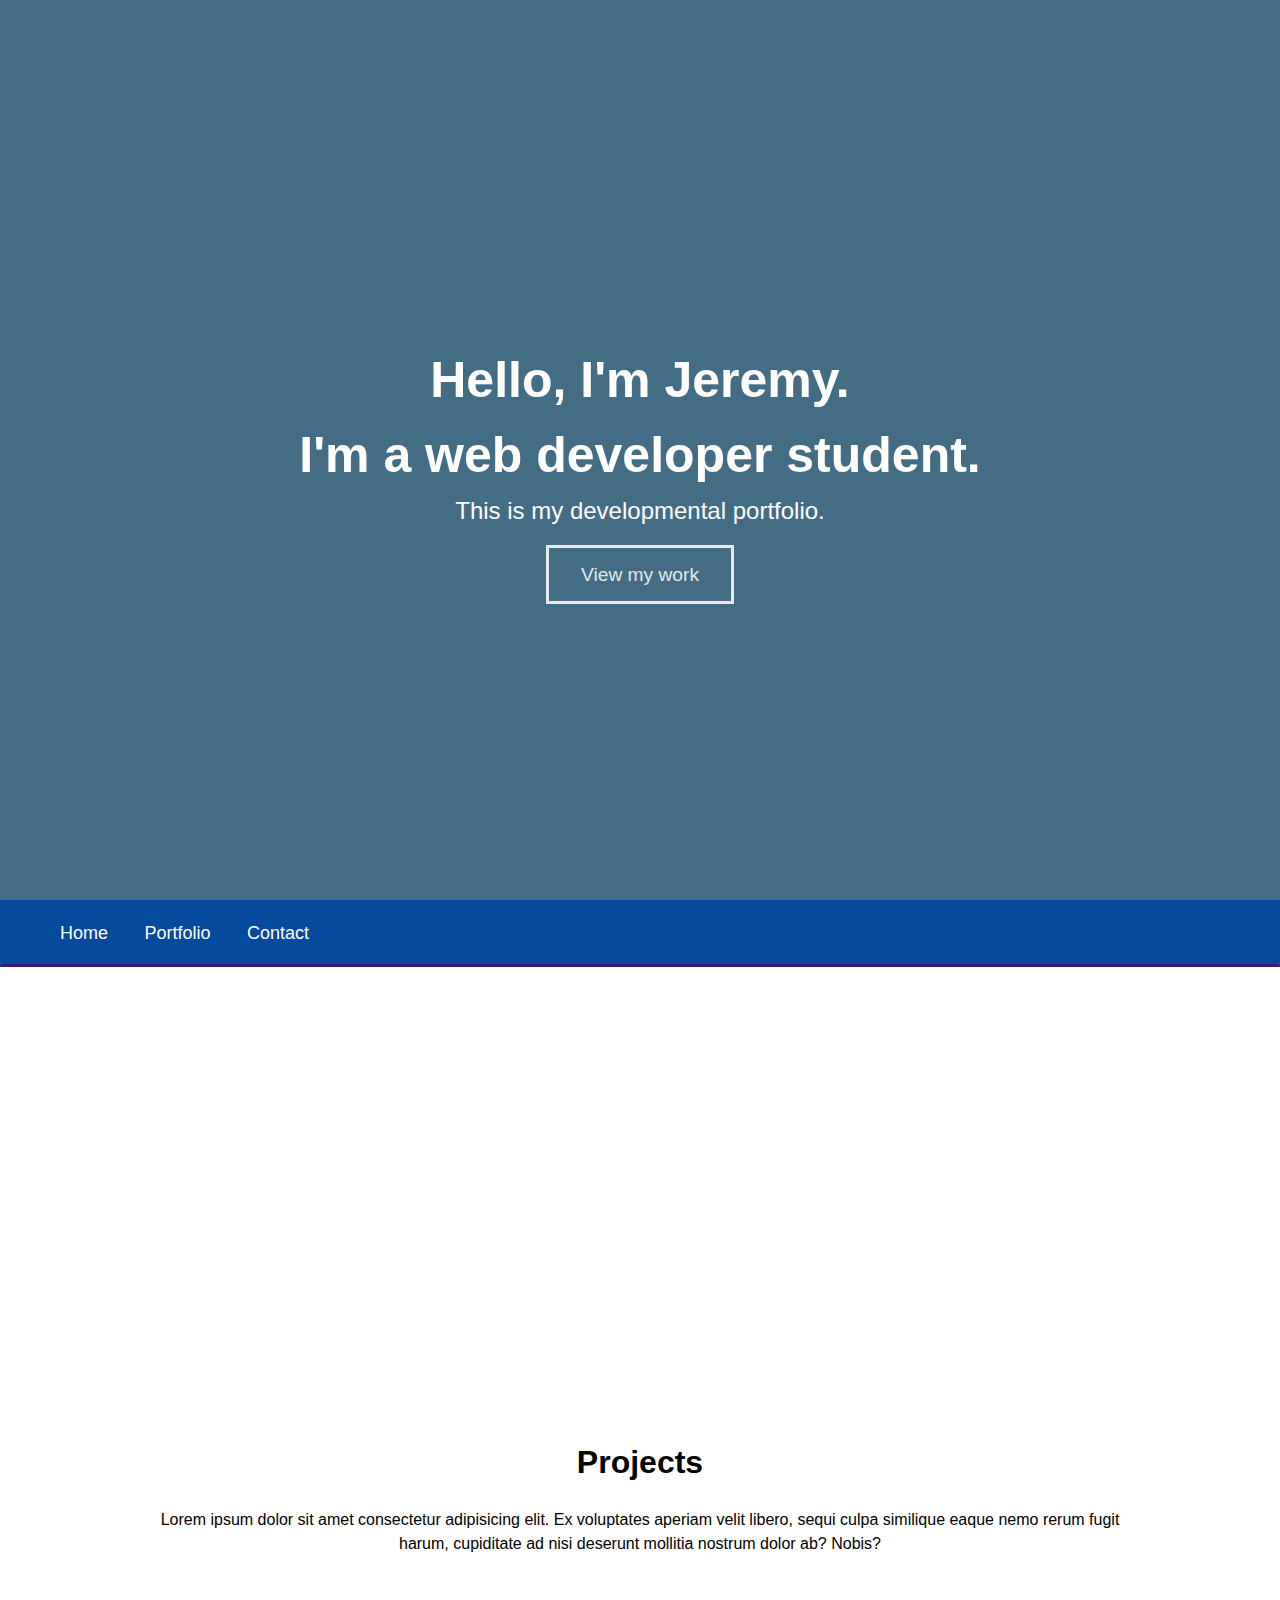
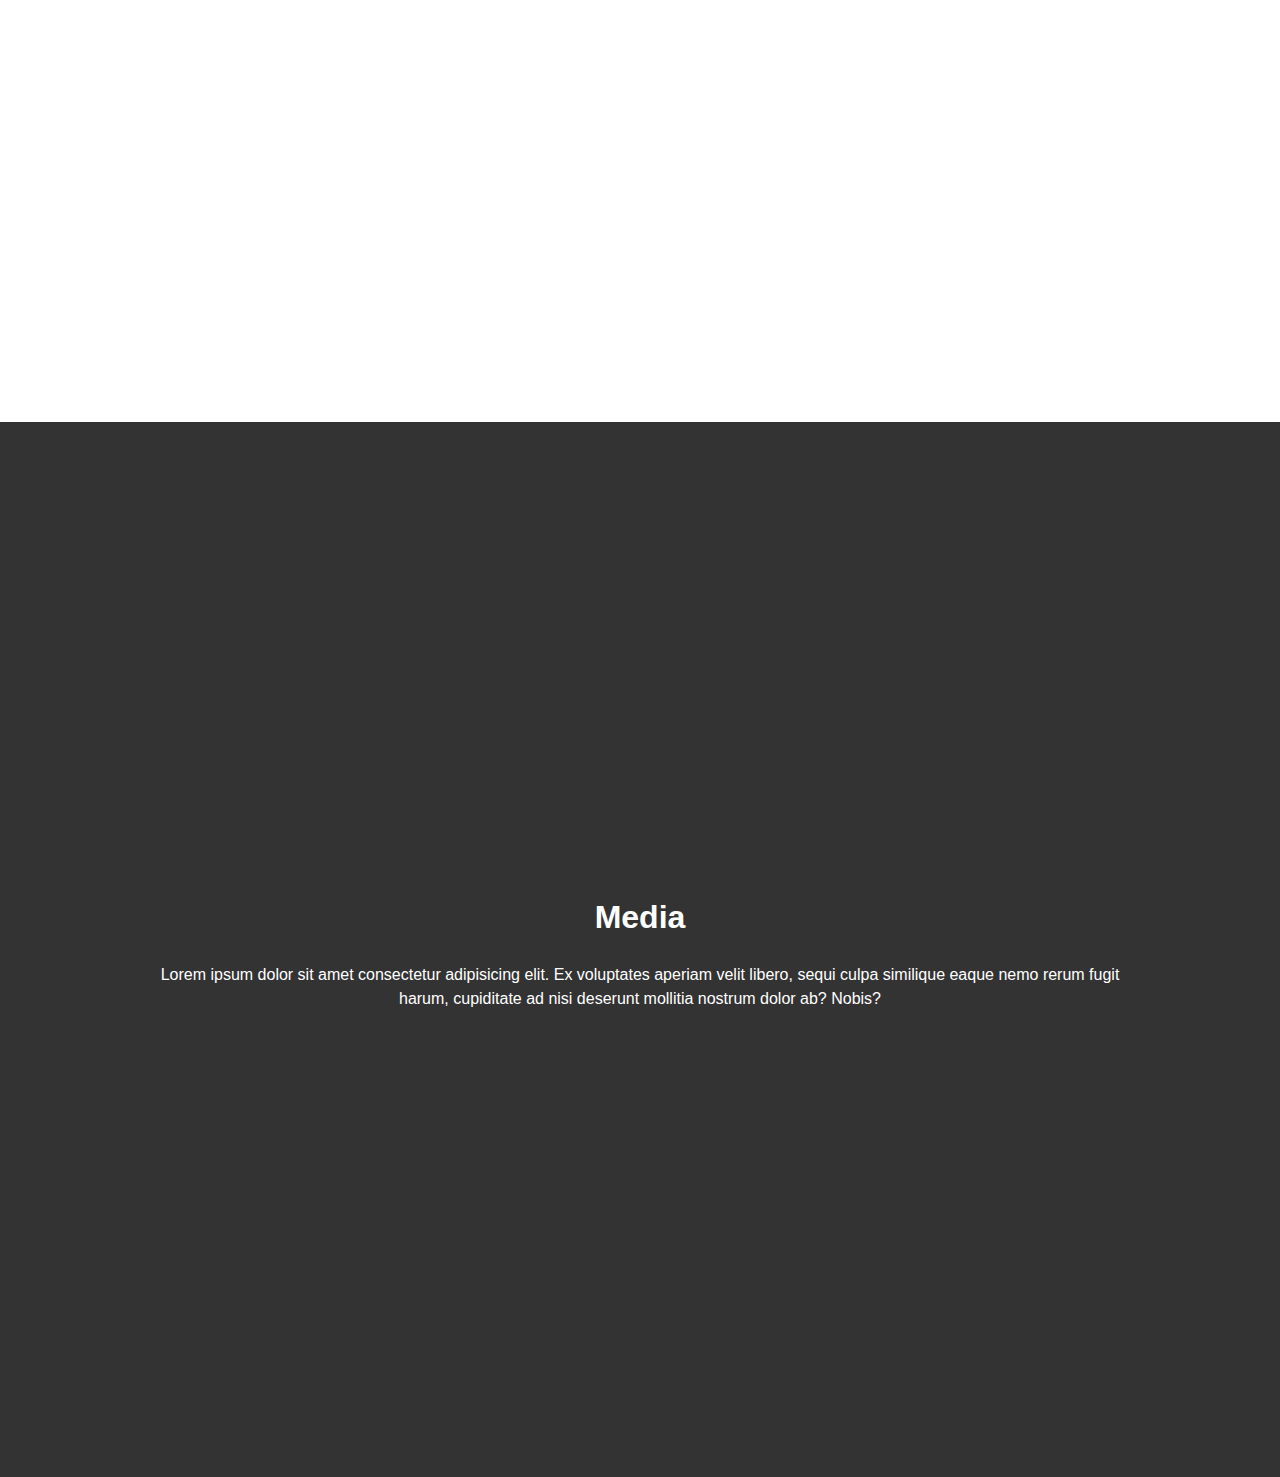
==== Jeremy's Portfolio/Front page.html @ 3e4e0e09 "Navigation bar and links" ====
<!DOCTYPE HTML>
<head>
 <link rel="stylesheet" href="Front page style.css">
<title> Insert link for website</title>
</head>
<body>
    <header class="v-header container">
        <div class="fullscreen-video-wrap">
            <video src="Front page animation.mp4" autoplay="true" loop="true" muted="true" type="video/mp4"></video>
        </div>
        <div class="header-overlay">  </div>
        <div class="header-content">  
            <h1> Hello, I'm Jeremy. <br>I'm a web developer student.<br></h1>
            <p1> This is my developmental portfolio.</p1>
            <a class="btn" href="#section-a"> View my work </a>
        </div>
    </header>
        
     <div id="nav" >
            <script>
                    window.onscroll = function() {myFunction()};
                       var nav = document.getElementById("nav");
                       var sticky = nav.offsetTop;
                    
                       
                   function myFunction ()  { 
                       if (window.pageYOffset >= sticky) {
                        nav.classList.add("sticky");
                        console.log();
                        
                           }
                       else {
                        nav.classList.remove("sticky");
                        }
                   
                   
                       }
            </script>
        <nav class="section-a-nav" >  
            <ul >
                 <a  href="#">Home</a> 
                 <a  href="#section-a">Portfolio</a> 
                 <a  href="#section-b">Contact</a> 

            </ul>
        </nav>
    </div>
    
    <section Id="section-a" class="section section-a">
            
        <div class="container">
           
            <h1>Projects</h1>
            <p> Lorem ipsum dolor sit amet consectetur adipisicing elit. Ex voluptates aperiam velit libero, sequi culpa similique eaque nemo rerum fugit harum, cupiditate ad nisi deserunt mollitia nostrum dolor ab? Nobis?</p>
        </div>
     </section>
     <section Id="section-b" class="section section-b">
            <div class="container">
                <h1>Media</h1>
                <p> Lorem ipsum dolor sit amet consectetur adipisicing elit. Ex voluptates aperiam velit libero, sequi culpa similique eaque nemo rerum fugit harum, cupiditate ad nisi deserunt mollitia nostrum dolor ab? Nobis?</p>
            </div>
     </section>




</body>






























































</html>
---- Jeremy's Portfolio/Front page style.css ----
video {
    min-width: 100%;
    min-height: 100%;
    width:auto;
    height:auto;

}

body {
    color: black;
    font-family: "Lucida Sans Unicode", "Arial Black", Gadget, sans-serif;
    overflow-x: hidden;
    line-height: 1.5;
    margin: 0;
    font-size: 1rem;
    
}
.v-header {
    height:100vh;
    display: flex;
    align-items: center;
    vertical-align: middle;
    
    color: white;
    
}
.container {
    max-width: 960px;
    padding-left: 1rem;
    padding-right: 1rem;
    margin: auto;
    text-align: center;
 
}
.fullscreen-video-wrap {
    position: absolute;
    top: 0;
    left: 0;
    width: 100%;
    height: 100vh;
    overflow: hidden;
}
.header-overlay {
    height: 100vh;
    width: 100vw;
    position: absolute;
    top: 0;
    left: 0;
    background: #225470;
    z-index: 1;
    opacity: 0.85;
}
.header-content {
    margin-left: auto;
    margin-right: auto;
    z-index: 2;
}
.header-content h1 {
    font-size: 50px;
    margin-bottom: 0;
}
.header-content p1 {
    font-size: 1.5rem;
    display: block;
    padding-bottom: 2rem;
    
}
.btn {
    opacity: 0.85;
    color: white;
    font-size: 1.2rem;
    padding: 1rem 2rem;
    border: solid;
    border-color: white;
    text-decoration: none;
}
.section { 
    padding: 50vh 0; 
   
}
.section p { /* COME BACK TO DO THIS WHEN YOU ADD ACTUAL PROJECTS */

        width: 
        max-width: 
    

}
.section-b{
    background: #333;
    color: white;
   
}
@media(max-width:960px) {
    .container{
        padding-right: 3rem;
        padding-left: 3rem;
    }
}
#nav {
    
}
.section-a-nav{

    overflow: hidden;
    border: solid;
    border-bottom-color: #3C1776;
    border-top-color: #054A9D;
    border-left-color: #054A9D;
    border-right-color: #054A9D;
    background-color: #054A9D;
    margin: auto;
    padding: 1px;
    
    
    
    }
.section-a-nav ul{ 
    list-style-type: none;
    display: block;
    float: left;
    text-align: center;
    

    
}
.section-a-nav ul a {
    font-family: "Lucida Sans Unicode", "Arial Black", Gadget, sans-serif;
    font-size: 18px;
    color: white;
    text-decoration: none;
    padding-left: 1rem;
    padding-right: 1rem;
    
}
.section-a-nav ul a:hover {
    color: black;
}
.sticky {
    position: fixed;
    top: 0;
    width: 100%;

}
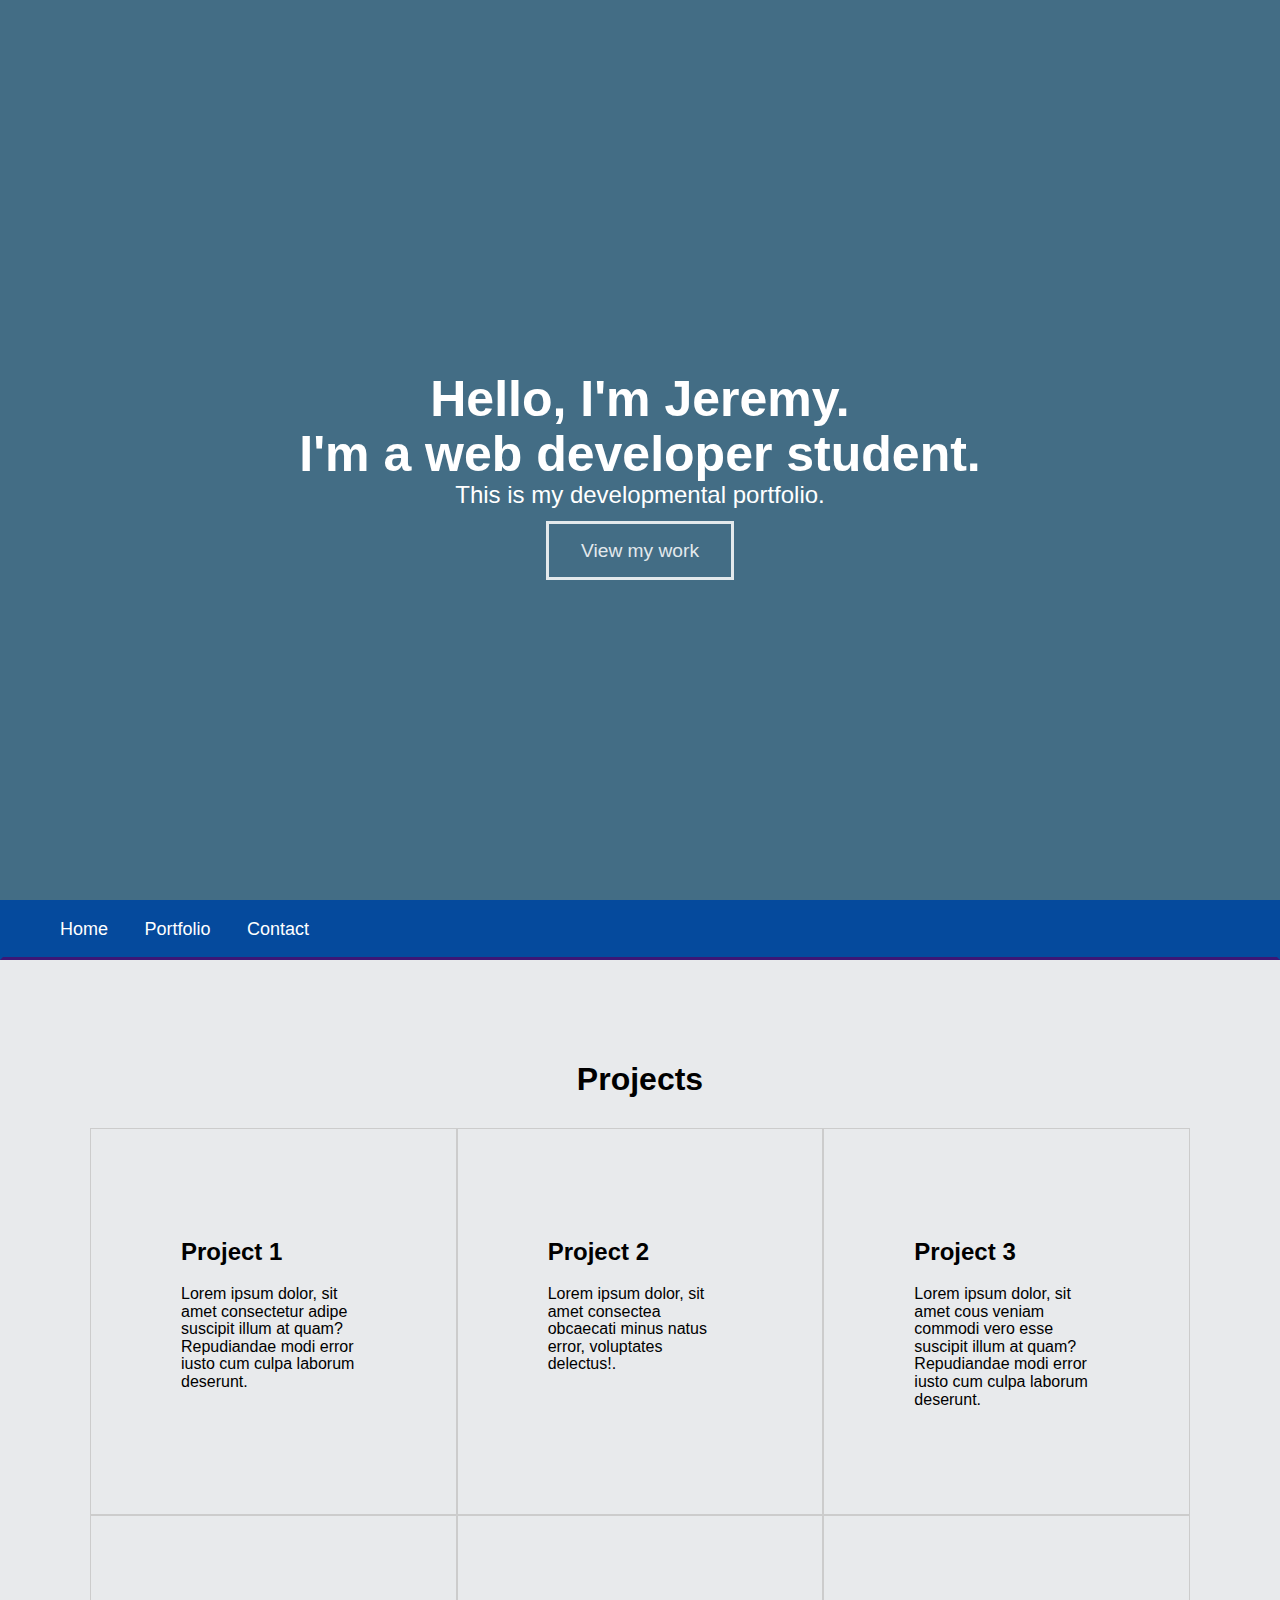
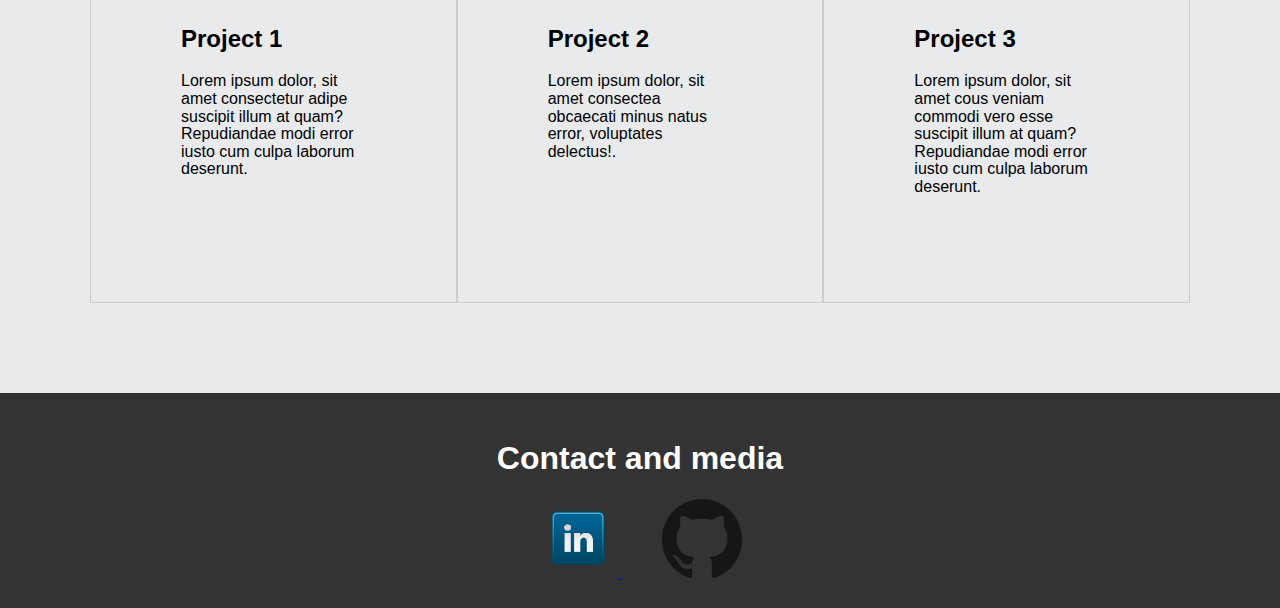
==== commit 764e3e28: "Merge pull request #2 from j122885/j122885-patch-1" ====
--- a/Jeremy's Portfolio/Front page.html
+++ b/Jeremy's Portfolio/Front page.html
@@ -48,16 +48,49 @@
     
     <section Id="section-a" class="section section-a">
             
-        <div class="container">
+        <div class="container-heading">
            
             <h1>Projects</h1>
-            <p> Lorem ipsum dolor sit amet consectetur adipisicing elit. Ex voluptates aperiam velit libero, sequi culpa similique eaque nemo rerum fugit harum, cupiditate ad nisi deserunt mollitia nostrum dolor ab? Nobis?</p>
+            
+            
         </div>
+        <div class= "container-1" >  
+            <div class = "project-1">
+                <h2> Project 1 </h2>
+                <p>Lorem ipsum dolor, sit amet consectetur adipe suscipit illum at quam? Repudiandae modi error iusto cum culpa laborum deserunt.</p>
+            </div>
+          
+            <div class = "project-2">
+                <h2> Project 2 </h2>
+                <p>Lorem ipsum dolor, sit amet consectea obcaecati minus natus error, voluptates delectus!.</p>
+            </div>
+            <div class = "project-3">
+                 <h2> Project 3 </h2>
+                 <p>Lorem ipsum dolor, sit amet cous veniam commodi vero esse suscipit illum at quam? Repudiandae modi error iusto cum culpa laborum deserunt.</p>
+            </div>
+        </div> 
+        <div class= "container-2" >  
+                <div class = "project-4">
+                    <h2> Project 1 </h2>
+                    <p>Lorem ipsum dolor, sit amet consectetur adipe suscipit illum at quam? Repudiandae modi error iusto cum culpa laborum deserunt.</p>
+                </div>
+              
+                <div class = "project-5">
+                    <h2> Project 2 </h2>
+                    <p>Lorem ipsum dolor, sit amet consectea obcaecati minus natus error, voluptates delectus!.</p>
+                </div>
+                <div class = "project-6">
+                     <h2> Project 3 </h2>
+                     <p>Lorem ipsum dolor, sit amet cous veniam commodi vero esse suscipit illum at quam? Repudiandae modi error iusto cum culpa laborum deserunt.</p>
+                </div>
+            </div> 
      </section>
      <section Id="section-b" class="section section-b">
             <div class="container">
-                <h1>Media</h1>
-                <p> Lorem ipsum dolor sit amet consectetur adipisicing elit. Ex voluptates aperiam velit libero, sequi culpa similique eaque nemo rerum fugit harum, cupiditate ad nisi deserunt mollitia nostrum dolor ab? Nobis?</p>
+                <h1>Contact and media</h1>
+                <a href= "https://www.linkedin.com/in/jeremy-howard-a51b37173/"> <img src="linkedin-logo-png-2046 (1).png" style="width: 80px;" > </a> 
+                <a href= "https://github.com/j122885"> <img src="githubicon.png" style="width: 80px;" > </a> 
+
             </div>
      </section>
 
--- a/Jeremy's Portfolio/Front page style.css
+++ b/Jeremy's Portfolio/Front page style.css
@@ -10,7 +10,7 @@
     color: black;
     font-family: "Lucida Sans Unicode", "Arial Black", Gadget, sans-serif;
     overflow-x: hidden;
-    line-height: 1.5;
+    line-height: 1.1;
     margin: 0;
     font-size: 1rem;
     
@@ -75,30 +75,80 @@
     text-decoration: none;
 }
 .section { 
-    padding: 50vh 0; 
+    padding: 30vh 0; 
    
 }
-.section p { /* COME BACK TO DO THIS WHEN YOU ADD ACTUAL PROJECTS */
 
-        width: 
-        max-width: 
-    
-
+.section-a{
+    background: #E8EAEC;
+    color: black;
+    padding: 10vh;
+     
 }
 .section-b{
     background: #333;
     color: white;
+    padding: 3vh;
+}
+.section-b a{
+    padding: 20px;
+
+}
+.container-heading {
+    color: black;
+    text-align: center;
+    position: relative;
+    top: -1vh;     
+}
+@media(min-width: 760px) {
+    
+    .container-1 {
+    display: flex;
    
+    }
+    
+    .container-2 {
+    display: flex;
+    
+    }
+    .container-1 div, .container-2 div{
+    border: 1px #ccc solid;
+    padding: 10vh;
+    }
 }
+.project-1{
+    flex: 1;
+
+}
+.project-1:hover, .project-2:hover, .project-3:hover, .project-4:hover, .project-5:hover, .project-6:hover {
+    background-color: #D3D3D3;
+}
+.project-2 {
+    flex: 1;
+}
+
+.project-3 {
+    flex: 1;
+}
+
+.project-4 {
+    flex: 1;
+
+}
+.project-5 {
+    flex: 1;
+}
+.project-6 {
+    flex: 1;
+}
+
 @media(max-width:960px) {
     .container{
         padding-right: 3rem;
         padding-left: 3rem;
     }
 }
-#nav {
-    
-}
+
 .section-a-nav{
 
     overflow: hidden;
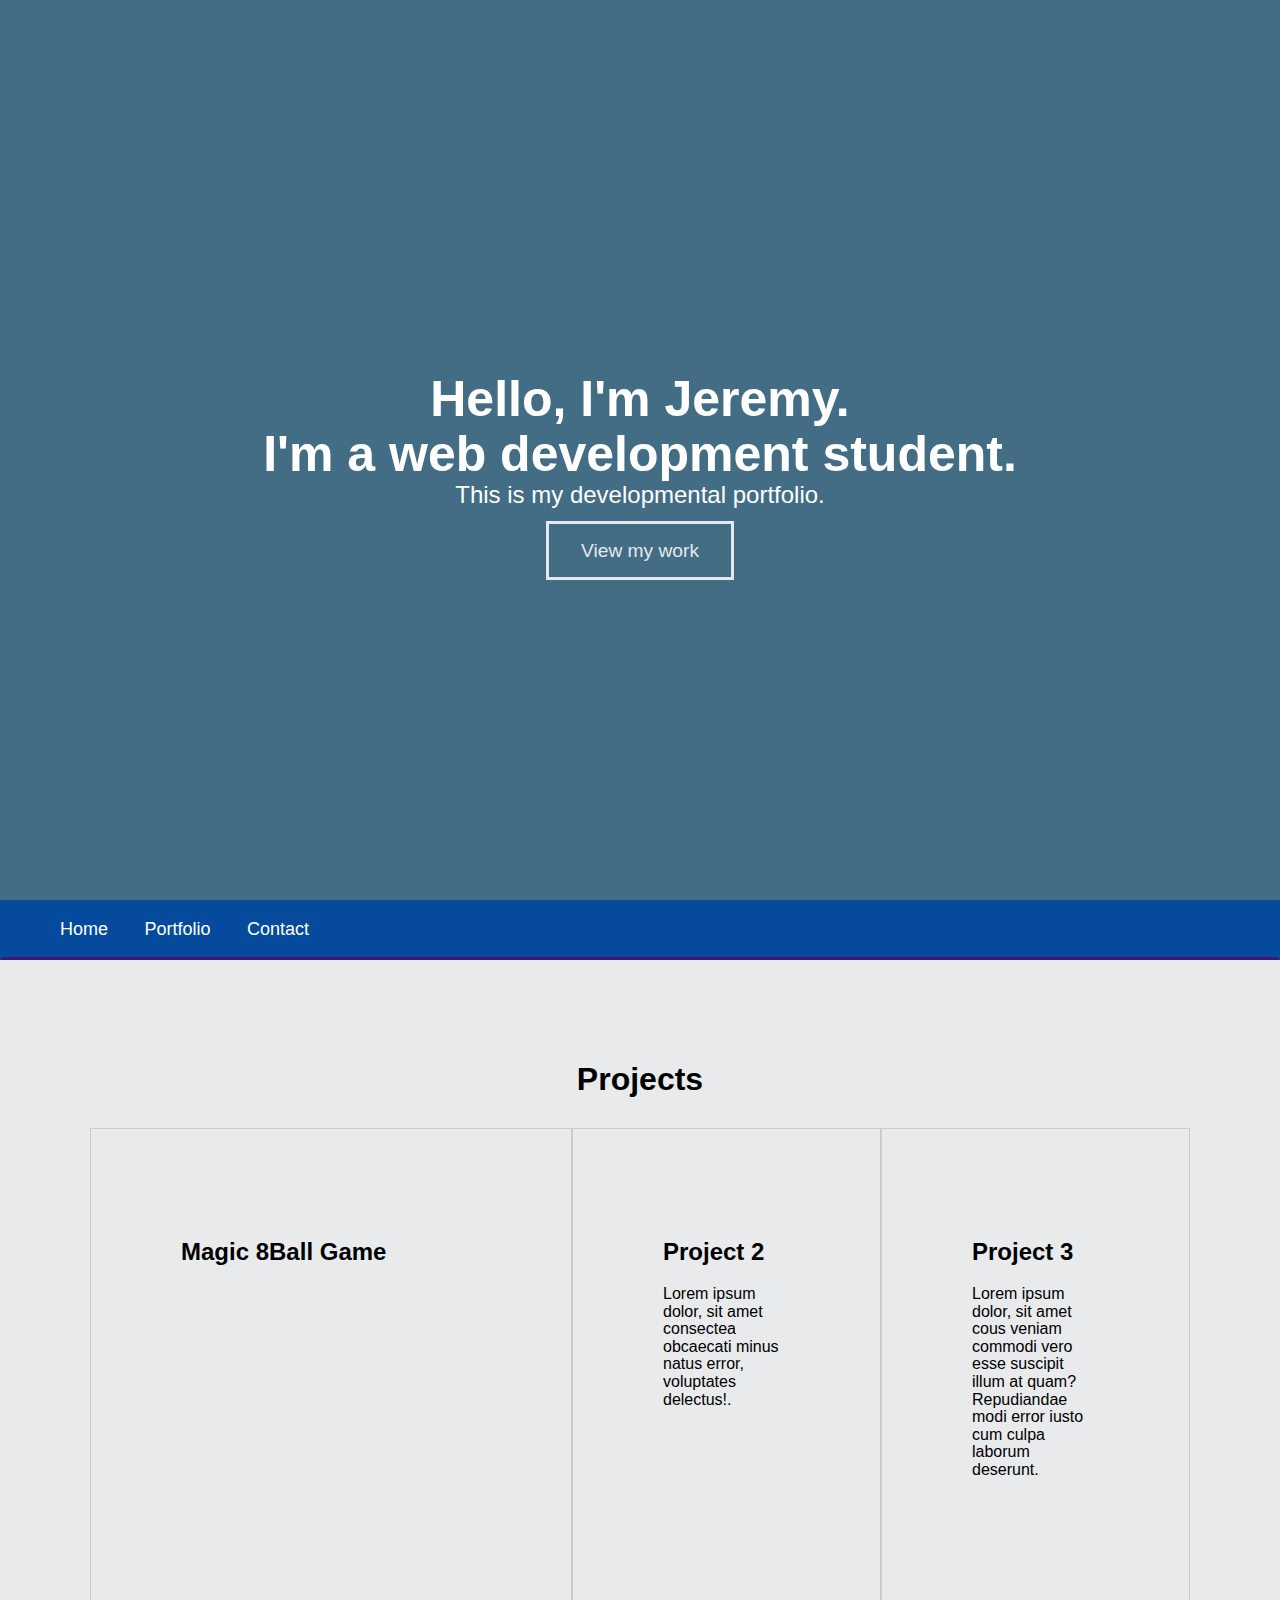
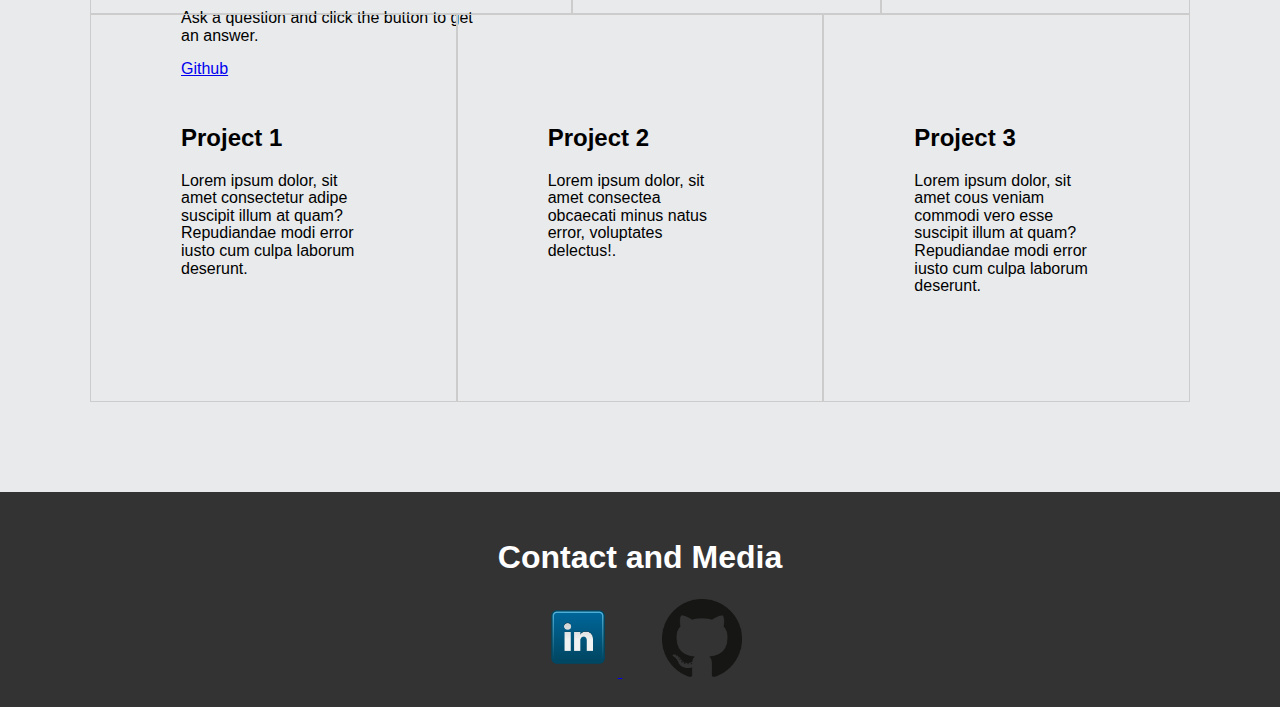
==== commit bd7c58f8: "to index rename" ====
--- a/Jeremy's Portfolio/Front page.html
+++ b/Jeremy's Portfolio/Front page.html
@@ -1,4 +1,5 @@
 <!DOCTYPE HTML>
+<html>
 <head>
  <link rel="stylesheet" href="Front page style.css">
 <title> Insert link for website</title>
@@ -10,31 +11,15 @@
         </div>
         <div class="header-overlay">  </div>
         <div class="header-content">  
-            <h1> Hello, I'm Jeremy. <br>I'm a web developer student.<br></h1>
+            <h1> Hello, I'm Jeremy. <br>I'm a web development student.<br></h1>
             <p1> This is my developmental portfolio.</p1>
             <a class="btn" href="#section-a"> View my work </a>
         </div>
     </header>
         
      <div id="nav" >
-            <script>
-                    window.onscroll = function() {myFunction()};
-                       var nav = document.getElementById("nav");
-                       var sticky = nav.offsetTop;
-                    
-                       
-                   function myFunction ()  { 
-                       if (window.pageYOffset >= sticky) {
-                        nav.classList.add("sticky");
-                        console.log();
-                        
-                           }
-                       else {
-                        nav.classList.remove("sticky");
-                        }
+            <script src="Porfolio.js">
                    
-                   
-                       }
             </script>
         <nav class="section-a-nav" >  
             <ul >
@@ -56,8 +41,14 @@
         </div>
         <div class= "container-1" >  
             <div class = "project-1">
-                <h2> Project 1 </h2>
-                <p>Lorem ipsum dolor, sit amet consectetur adipe suscipit illum at quam? Repudiandae modi error iusto cum culpa laborum deserunt.</p>
+                <h2> Magic 8Ball Game </h2>
+                <video  autoplay="true" loop="true" >
+                    <source src="8ballvideo.mp4" type="video/mp4"  >
+                        Sorry, your browser doesn't support embedded videos.
+                  </video>
+                
+                <p> Ask a question and click the button to get an answer.</p>
+                <a href="https://github.com/j122885/Magic-8-Ball">Github</a>
             </div>
           
             <div class = "project-2">
@@ -87,11 +78,12 @@
      </section>
      <section Id="section-b" class="section section-b">
             <div class="container">
-                <h1>Contact and media</h1>
-                <a href= "https://www.linkedin.com/in/jeremy-howard-a51b37173/"> <img src="linkedin-logo-png-2046 (1).png" style="width: 80px;" > </a> 
-                <a href= "https://github.com/j122885"> <img src="githubicon.png" style="width: 80px;" > </a> 
+                <h1>Contact and Media</h1>
+                <a href= "https://www.linkedin.com/in/jeremy-howard-a51b37173"> <img src="linkedin-logo-png-2046 (1).png" style="width: 80px;" > </a> 
+                <a href= "https://github.com/j122885/"> <img src="githubicon.png" style="width: 80px;" > </a> 
 
             </div>
+            
      </section>
 
 
